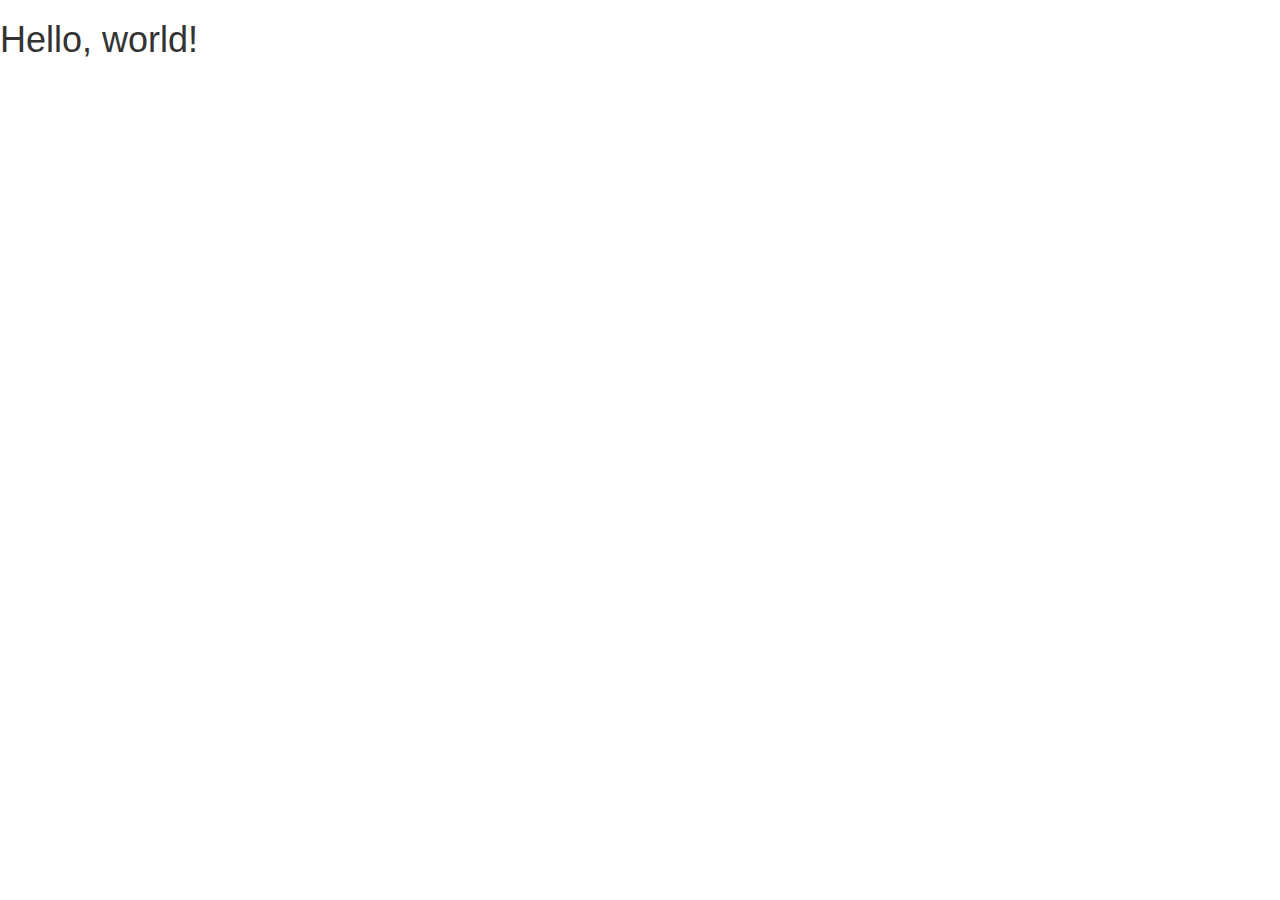
==== smells-like-bakin-bootstrap/index.html @ efe0ccff "added smells like bakinbootstrap project structure and assets" ====
<!DOCTYPE html>
<html lang="en">
<head>
    <meta charset="utf-8">
    <meta http-equiv="X-UA-Compatible" content="IE=edge">
    <meta name="viewport" content="width=device-width, initial-scale=1">
    <!-- The above 3 meta tags *must* come first in the head; any other head content must come *after* these tags -->
    <title>Smells Like Bakin' Cupcake Company</title>
    <!-- Bootstrap -->
    <link rel="stylesheet" href="https://maxcdn.bootstrapcdn.com/bootstrap/3.3.5/css/bootstrap.min.css">
    <link href="http://fonts.googleapis.com/css?family=Nunito" rel="stylesheet" type="text/css">
</head>
<body>
<h1>Hello, world!</h1>

<script src="https://ajax.googleapis.com/ajax/libs/jquery/1.11.3/jquery.min.js"></script>
<script src="https://maxcdn.bootstrapcdn.com/bootstrap/3.3.5/js/bootstrap.min.js"></script>
</body>
</html>
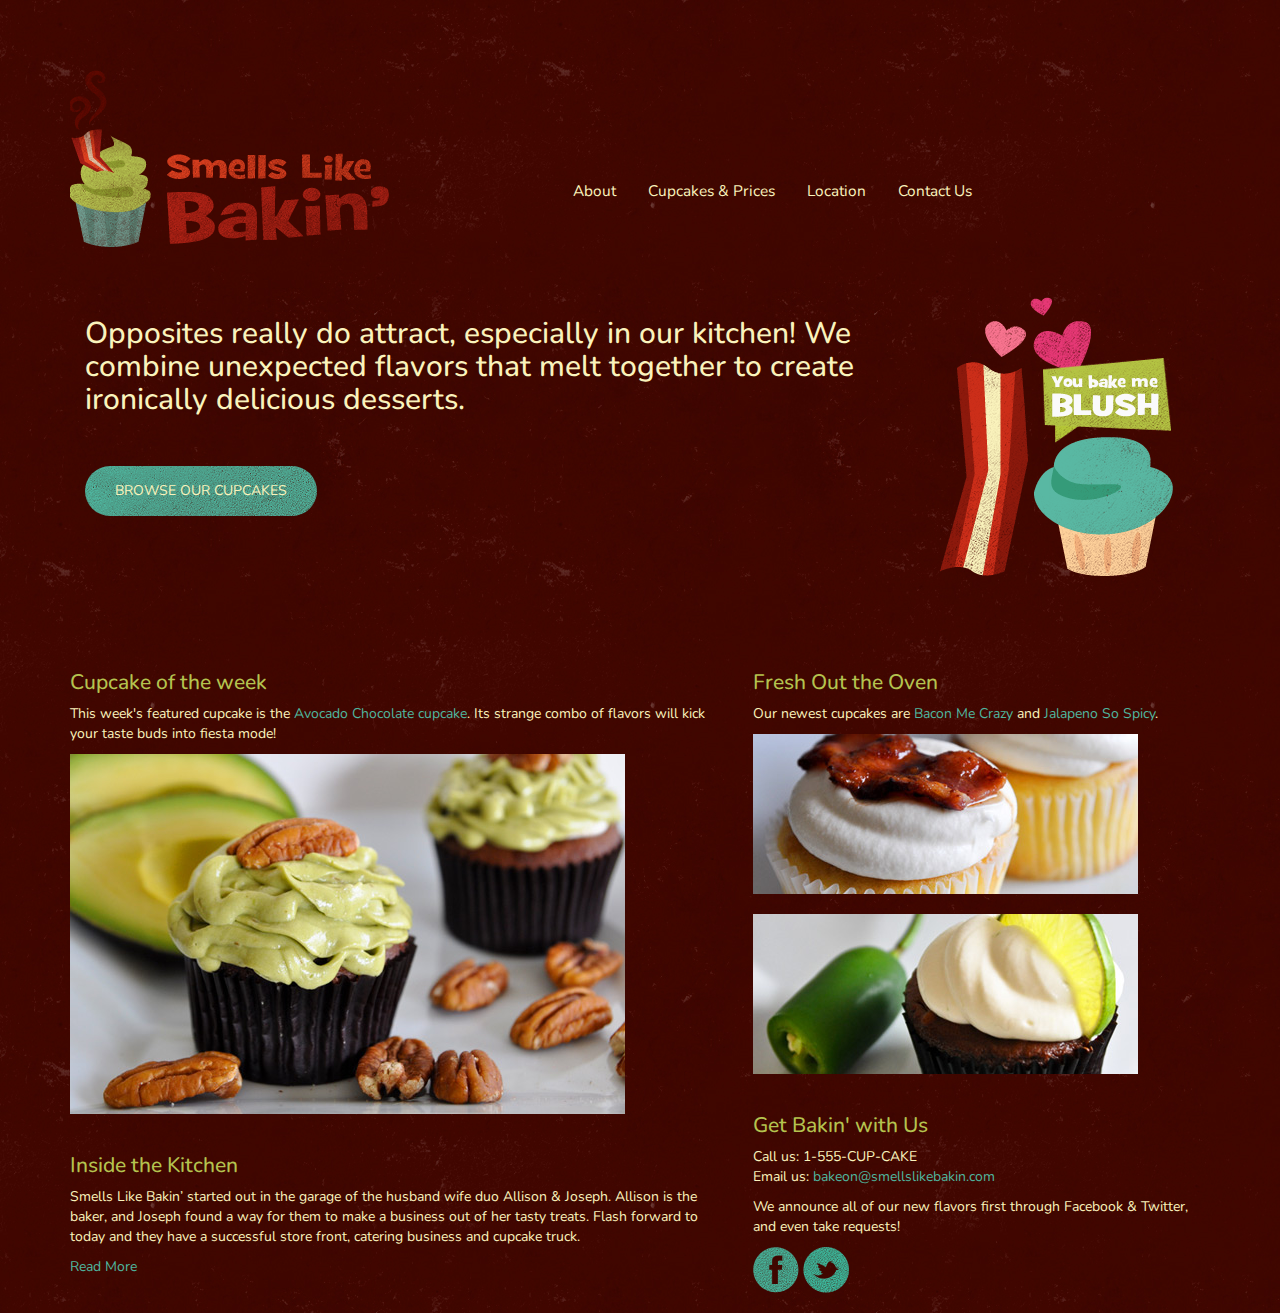
==== commit ccc8af08: "95% completed the smells like bakin bootstrap port" ====
--- a/smells-like-bakin-bootstrap/index.html
+++ b/smells-like-bakin-bootstrap/index.html
@@ -9,11 +9,69 @@
     <!-- Bootstrap -->
     <link rel="stylesheet" href="https://maxcdn.bootstrapcdn.com/bootstrap/3.3.5/css/bootstrap.min.css">
     <link href="http://fonts.googleapis.com/css?family=Nunito" rel="stylesheet" type="text/css">
+    <link rel="stylesheet" href="css/style.css" type="text/css" media="screen">
 </head>
 <body>
-<h1>Hello, world!</h1>
+    <div class="container">
+        <div class="row">
+            <div class="col-md-5 logo hide-text">
+                <h1>Smells Like Bakin</h1>
+                <img src="images/logo.gif">
+            </div>
+            <div class="col-md-7">
+                <ul class="nav nav-pills">
+                    <li><a href="#">About</a></li>
+                    <li><a href="#">Cupcakes &amp; Prices</a></li>
+                    <li><a href="#">Location</a></li>
+                    <li><a href="#">Contact Us</a></li>
+                </ul>
+            </div>
+        </div>
 
-<script src="https://ajax.googleapis.com/ajax/libs/jquery/1.11.3/jquery.min.js"></script>
-<script src="https://maxcdn.bootstrapcdn.com/bootstrap/3.3.5/js/bootstrap.min.js"></script>
+        <div id="intro" class="row">
+            <div class="col-md-9">
+                <h2>Opposites really do attract, especially in our kitchen! We combine unexpected flavors that melt together to create ironically delicious desserts.</h2>
+                <button type="button" class="btn btn-default cta-button">Browse Our Cupcakes</button>
+            </div>
+            <div class="col-md-3">
+                <img src="images/you-bake-me-blush.gif">
+            </div>
+        </div>
+
+        <div id="primary-content" class="row">
+            <div class="col-md-7">
+                <h2 class="h2-custom-heading">Cupcake of the week</h2>
+                <p>This week's featured cupcake is the <a href="#">Avocado Chocolate cupcake</a>. Its strange combo of flavors will kick your taste buds into fiesta mode!</p>
+
+                <img id="cupcake-big-img" src="images/featured-cupcake.jpg" alt="Avocado Chocolate Cupcake">
+
+                <h2 class="h2-custom-heading">Inside the Kitchen</h2>
+                <p>
+                    Smells Like Bakin’ started out in the garage of the husband wife duo Allison &amp; Joseph. Allison is the baker, and Joseph found a way for them to make a business out of her tasty treats. Flash forward to today and they have a successful store front, catering business and cupcake truck.
+                </p>
+                <p><a href="#" class="btn-small">Read More</a></p>
+            </div>
+            <div class="col-md-5">
+                <h2 class="h2-custom-heading">Fresh Out the Oven</h2>
+                <p>Our newest cupcakes are <a href="#">Bacon Me Crazy</a> and <a href="#">Jalapeno So Spicy</a>.</p>
+                <img id="" src="images/new-cupcake-bacon.jpg" alt="Bacon Me Crazy">
+                <img src="images/new-cupcake-jalapeno.jpg" alt="Jalapeno So Spicy">
+                <h2 class="h2-custom-heading">Get Bakin' with Us</h2>
+                <div id="contact">
+                    <p>Call us: <span>1-555-CUP-CAKE</span><br>
+                        Email us: <a href="#">bakeon@smellslikebakin.com</a></p>
+                </div>
+                <p>We announce all of our new flavors first through Facebook &amp; Twitter, and even take requests!</p>
+
+                <a href="http://www.facebook.com/SmellsLikeBakin"><img src="images/facebook.gif" alt="Facebook"></a>
+                <a href="https://twitter.com/#!/smellslikebakin"><img src="images/twitter.gif" alt="Twitter"></a>
+
+            </div>
+        </div>
+    </div>
+
+
+    <script src="https://ajax.googleapis.com/ajax/libs/jquery/1.11.3/jquery.min.js"></script>
+    <script src="https://maxcdn.bootstrapcdn.com/bootstrap/3.3.5/js/bootstrap.min.js"></script>
 </body>
 </html>--- a/smells-like-bakin-bootstrap/css/style.css
+++ b/smells-like-bakin-bootstrap/css/style.css
@@ -0,0 +1,76 @@
+/***************************************
+General selector and class styling fonts, text and animation
+***************************************/
+.hide-text {
+    text-indent: 110%;
+    white-space: nowrap;
+    overflow: hidden;
+    font-size: 0px;
+}
+
+body {
+    font-family: 'Nunito', sans-serif;
+    color: #faf3bc;
+    background: #420600 url('img/bg-texture.jpg') repeat;
+}
+
+a {
+    text-decoration: none;
+    color: #4fb69f;
+}
+
+h1, h2, h3, h4, h5, h6 {
+    font-family: 'Nunito', sans-serif;
+    color: #faf3bc;
+}
+
+.h1-custom-heading {
+    font-size: 1.750em;
+    letter-spacing: -1.5px;
+}
+
+.h2-custom-heading {
+    color:#B4C34F;
+    font-size: 1.500em;
+}
+
+/**************************************
+NAVIGATION
+**************************************/
+.nav li a,
+.nav li a:hover {
+    background: none;
+    color: #faf3bc;
+    font-size: 1.1em;
+
+}
+
+.nav {
+    margin-top: 170px;
+}
+
+/**************************************
+INTRO, button
+**************************************/
+#intro {
+margin: 50px 0 75px 0;
+}
+
+.cta-button {
+    color: #faf3bc;
+    background: #4fb69f url('img/texture.png') no-repeat;
+    padding: 15px 30px;
+    margin: 40px 0px;
+    border-radius: 25px;
+    text-transform: uppercase;
+    border: none;
+    font-size: 1em;
+}
+
+/**************************************
+PRIMARY CONTENT:
+**************************************/
+
+#primary-content img {
+    margin: 0 0 20px 0;
+}
